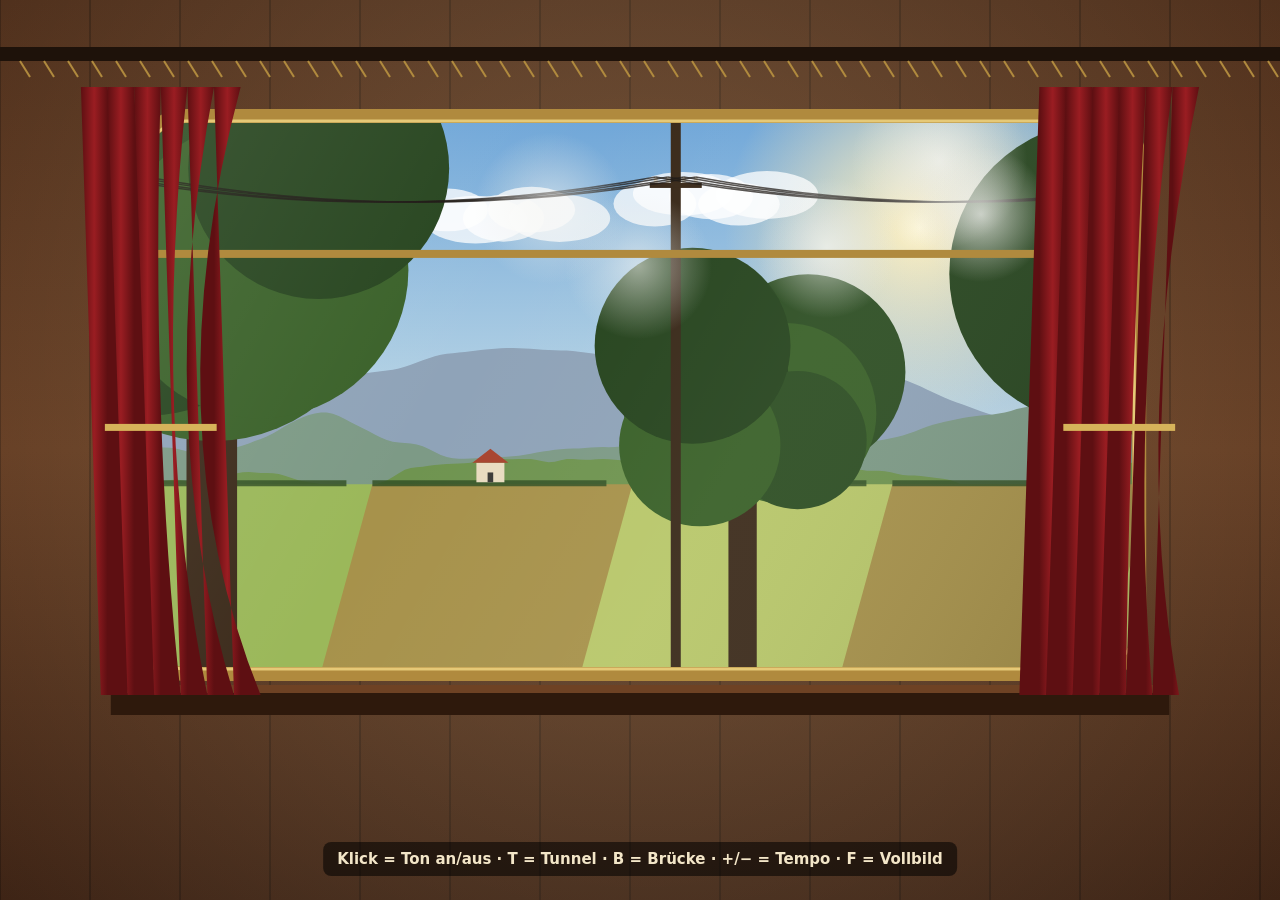
==== static/fenster.html @ 9db23c3a "Virtuelles Zugfenster (Dampfeisenbahn) mit Licht- und Tonsteuerung Animierte Landschaft mit Parallax" ====
<!doctype html>
<html lang="de" translate="no">
<head>
<meta charset="utf-8">
<meta name="google" content="notranslate">
<meta name="viewport" content="width=device-width, initial-scale=1">
<title>Zugfenster</title>
<style>
  html, body { margin: 0; height: 100%; background: #000; overflow: hidden; cursor: none; }
  canvas { display: block; width: 100vw; height: 100vh; }
  #hint {
    position: fixed; left: 50%; bottom: 24px; transform: translateX(-50%);
    font: 600 15px system-ui, sans-serif; color: #f3e6c8; background: rgba(0, 0, 0, .55);
    padding: 8px 14px; border-radius: 8px; transition: opacity 1s; pointer-events: none;
  }
</style>
</head>
<body>
<canvas id="c"></canvas>
<div id="hint">Klick = Ton an/aus · T = Tunnel · B = Brücke · +/− = Tempo · F = Vollbild</div>
<script>
// Virtuelles Zugfenster einer Dampfeisenbahn.
// URL-Parameter: licht=1 (steuert Fenster-LEDs über die Lichtpult-API), fenster=f02,f10 (welche LEDs),
//                ton=0 (ohne Ton), tempo=1.0
const P = new URLSearchParams(location.search);
const LIGHT = P.get('licht') === '1';
const WINDOW_FX = (P.get('fenster') || 'f02,f10').split(',');
let tempo = Number(P.get('tempo') || 1);

const cv = document.getElementById('c');
const ctx = cv.getContext('2d');
let W, H, DPR;
function resize() {
  DPR = Math.min(devicePixelRatio || 1, 2);
  W = innerWidth; H = innerHeight;
  cv.width = W * DPR; cv.height = H * DPR;
  ctx.setTransform(DPR, 0, 0, DPR, 0, 0);
}
addEventListener('resize', resize);
resize();

// ------------------------------------------------------------ Zufall/Noise
function hash(n) { const s = Math.sin(n * 127.1 + 311.7) * 43758.5453; return s - Math.floor(s); }
function noise(x) { const i = Math.floor(x), f = x - i, u = f * f * (3 - 2 * f); return hash(i) * (1 - u) + hash(i + 1) * u; }
function fbm(x, oct = 4) { let a = 0, amp = 0.5, fr = 1; for (let i = 0; i < oct; i++) { a += amp * noise(x * fr); amp *= 0.5; fr *= 2; } return a; }

// ------------------------------------------------------------ Fenster-Geometrie
function win() {
  const w = Math.min(W * 0.78, H * 1.25), h = Math.min(H * 0.62, w * 0.62);
  return { x: (W - w) / 2, y: H * 0.13, w, h, r: Math.min(w, h) * 0.08 };
}
function rr(x, y, w, h, r, newPath = true) {
  if (newPath) ctx.beginPath();
  ctx.moveTo(x + r, y); ctx.arcTo(x + w, y, x + w, y + h, r); ctx.arcTo(x + w, y + h, x, y + h, r);
  ctx.arcTo(x, y + h, x, y, r); ctx.arcTo(x, y, x + w, y, r); ctx.closePath();
}

// ------------------------------------------------------------ Ereignisse: Tunnel, Brücke
let dist = 0;            // zurückgelegte Strecke (px bei Parallaxe 1)
const SPEED = 520;       // px/s bei tempo 1
let tunnel = null;       // {start, len}
let bridge = null;
function scheduleEvents() {
  if (!tunnel && Math.random() < 0.0009 * tempo) tunnel = { start: dist + W * 1.2, len: 2200 + Math.random() * 2600 };
  if (!bridge && !tunnel && Math.random() < 0.0012 * tempo) bridge = { start: dist + W * 1.2, len: 1600 + Math.random() * 1200 };
  if (tunnel && dist > tunnel.start + tunnel.len + W * 2) tunnel = null;
  if (bridge && dist > bridge.start + bridge.len + W * 2) bridge = null;
}
// ------------------------------------------------------------ Landschaftsebenen
function drawSky(wx, t) {
  const g = ctx.createLinearGradient(0, wx.y, 0, wx.y + wx.h);
  g.addColorStop(0, '#6fa6d8'); g.addColorStop(0.55, '#bcd7e6'); g.addColorStop(1, '#f2e2b8');
  ctx.fillStyle = g; ctx.fillRect(wx.x, wx.y, wx.w, wx.h);
  // Sonne
  const sx = wx.x + wx.w * 0.78, sy = wx.y + wx.h * 0.2;
  const sg = ctx.createRadialGradient(sx, sy, 0, sx, sy, wx.h * 0.35);
  sg.addColorStop(0, 'rgba(255,248,215,1)'); sg.addColorStop(0.12, 'rgba(255,240,190,.9)'); sg.addColorStop(1, 'rgba(255,230,170,0)');
  ctx.fillStyle = sg; ctx.fillRect(wx.x, wx.y, wx.w, wx.h);
  // Wolken (sehr langsam)
  for (let i = 0; i < 6; i++) {
    const span = wx.w + 400;
    const cx = wx.x + ((i * 397 - dist * 0.02 - t * 4) % span + span) % span - 200;
    const cy = wx.y + wx.h * (0.08 + 0.12 * hash(i + 3));
    ctx.fillStyle = 'rgba(255,255,255,.75)';
    for (let k = 0; k < 5; k++) {
      ctx.beginPath();
      ctx.ellipse(cx + k * 28 - 56, cy + Math.sin(k * 2 + i) * 6, 40 + 12 * hash(i * 7 + k), 18 + 6 * hash(i + k), 0, 0, 7);
      ctx.fill();
    }
  }
}

function ridge(wx, par, base, amp, freq, color, seed) {
  const off = dist * par;
  ctx.fillStyle = color;
  ctx.beginPath();
  ctx.moveTo(wx.x, wx.y + wx.h);
  for (let x = 0; x <= wx.w; x += 6) {
    const y = wx.y + wx.h * base - fbm((x + off) * freq + seed) * wx.h * amp;
    ctx.lineTo(wx.x + x, y);
  }
  ctx.lineTo(wx.x + wx.w, wx.y + wx.h);
  ctx.fill();
}

function drawFields(wx) {
  const par = 0.35, off = dist * par, top = wx.y + wx.h * 0.66;
  const cols = ['#9bb85a', '#c9b45a', '#86a94c', '#b8c76a', '#a7924b', '#7fa35a'];
  const seg = 260;
  const first = Math.floor(off / seg);
  for (let i = first; i < first + Math.ceil(wx.w / seg) + 2; i++) {
    const x = wx.x + i * seg - off;
    ctx.fillStyle = cols[Math.floor(hash(i) * cols.length)];
    ctx.beginPath();
    ctx.moveTo(x, top); ctx.lineTo(x + seg, top); ctx.lineTo(x + seg * 1.4, wx.y + wx.h); ctx.lineTo(x - seg * 0.2, wx.y + wx.h);
    ctx.fill();
    // Hecke
    ctx.fillStyle = 'rgba(52,82,38,.85)';
    ctx.fillRect(x, top - 4, seg * 0.9, 6);
    // Häuschen oder Kuh
    const r = hash(i * 3.7);
    if (r < 0.18) house(x + seg * 0.4, top - 2, 28);
    else if (r < 0.3) cow(x + seg * 0.6, top + 26);
  }
}

function house(x, y, s) {
  ctx.fillStyle = '#e9dcc0'; ctx.fillRect(x, y - s * 0.7, s, s * 0.7);
  ctx.fillStyle = '#a8442f';
  ctx.beginPath(); ctx.moveTo(x - 4, y - s * 0.7); ctx.lineTo(x + s / 2, y - s * 1.2); ctx.lineTo(x + s + 4, y - s * 0.7); ctx.fill();
  ctx.fillStyle = '#3b3a37'; ctx.fillRect(x + s * 0.4, y - s * 0.35, s * 0.2, s * 0.35);
}

function cow(x, y) {
  ctx.fillStyle = '#f4f1ea'; ctx.beginPath(); ctx.ellipse(x, y, 13, 7, 0, 0, 7); ctx.fill();
  ctx.fillStyle = '#2a2724'; ctx.beginPath(); ctx.ellipse(x - 3, y - 1, 5, 4, 0, 0, 7); ctx.fill();
  ctx.fillStyle = '#f4f1ea'; ctx.beginPath(); ctx.ellipse(x + 14, y - 4, 5, 4, 0, 0, 7); ctx.fill();
  ctx.fillStyle = '#2a2724'; for (const dx of [-8, -3, 5, 9]) ctx.fillRect(x + dx, y + 5, 2, 7);
}

function tree(x, ground, s, dark) {
  ctx.fillStyle = dark ? '#3d2c1c' : '#5a4128';
  ctx.fillRect(x - s * 0.06, ground - s * 0.9, s * 0.12, s * 0.9);
  const green = dark ? ['#2e4f24', '#3a6129', '#27451f'] : ['#4f7d34', '#5f913b', '#45702e'];
  for (let k = 0; k < 6; k++) {
    ctx.fillStyle = green[k % 3];
    ctx.beginPath();
    ctx.arc(x + (hash(x * 0.01 + k) - 0.5) * s * 0.7, ground - s * (0.95 + hash(k + x * 0.02) * 0.5), s * (0.28 + hash(k * 3 + x) * 0.15), 0, 7);
    ctx.fill();
  }
}

let nearShadow = 0;
function drawNear(wx) {
  // nahe Bäume/Büsche, schnelle Parallaxe
  const par = 1.0, off = dist * par, ground = wx.y + wx.h * 1.02, step = 170;
  const first = Math.floor(off / step);
  nearShadow = 0;
  const cx = wx.x + wx.w / 2;
  for (let i = first; i < first + Math.ceil(wx.w / step) + 3; i++) {
    const r = hash(i * 1.913);
    if (r < 0.45) continue;
    const x = wx.x + i * step - off + hash(i) * 80;
    const s = wx.h * (0.35 + 0.55 * hash(i * 5.1));
    tree(x, ground, s, true);
    nearShadow = Math.max(nearShadow, Math.max(0, 1 - Math.abs(x - cx) / (s * 0.8)) * (s / wx.h));
  }
}

function drawPoles(wx) {
  const par = 1.35, off = dist * par, spacing = wx.w * 0.55;
  const first = Math.floor(off / spacing);
  const tops = [];
  for (let i = first - 1; i < first + Math.ceil(wx.w / spacing) + 2; i++) {
    const x = wx.x + i * spacing - off;
    tops.push(x);
    ctx.fillStyle = '#3a2a1a';
    ctx.fillRect(x - 5, wx.y - 10, 10, wx.h + 20);
    ctx.fillRect(x - 26, wx.y + wx.h * 0.12, 52, 5);
    ctx.fillStyle = '#d9d2c0';
    for (const dx of [-20, -8, 8, 20]) ctx.fillRect(x + dx - 2, wx.y + wx.h * 0.12 - 6, 4, 6);
  }
  // Leitungen (durchhängend)
  ctx.strokeStyle = 'rgba(30,25,20,.75)';
  ctx.lineWidth = 1.4;
  for (const dx of [-20, -8, 8, 20]) {
    for (let k = 0; k < tops.length - 1; k++) {
      const a = tops[k] + dx, b = tops[k + 1] + dx, y = wx.y + wx.h * 0.12 - 6;
      ctx.beginPath(); ctx.moveTo(a, y); ctx.quadraticCurveTo((a + b) / 2, y + wx.h * 0.09, b, y); ctx.stroke();
    }
  }
}

function drawBridge(wx) {
  if (!bridge) return 0;
  const s = bridge.start - dist + wx.x + wx.w, e = s + bridge.len;
  if (e < wx.x || s > wx.x + wx.w) return 0;
  // Fluss unten
  ctx.fillStyle = '#4f7fa3';
  ctx.fillRect(Math.max(wx.x, s), wx.y + wx.h * 0.7, Math.min(e, wx.x + wx.w) - Math.max(wx.x, s), wx.h * 0.3);
  ctx.fillStyle = 'rgba(255,255,255,.35)';
  for (let k = 0; k < 14; k++) ctx.fillRect(Math.max(wx.x, s) + ((k * 137 + dist * 0.4) % (e - s)), wx.y + wx.h * (0.75 + 0.2 * hash(k)), 30, 2);
  // Stahlträger fliegen vorbei
  ctx.strokeStyle = '#2c2c2e'; ctx.lineWidth = 9;
  const step = 140, off = dist * 1.5;
  for (let x = s - (off % step); x < e; x += step) {
    if (x < wx.x - step || x > wx.x + wx.w + step) continue;
    ctx.beginPath(); ctx.moveTo(x, wx.y + wx.h); ctx.lineTo(x + step, wx.y + wx.h * 0.25); ctx.stroke();
    ctx.beginPath(); ctx.moveTo(x, wx.y + wx.h * 0.25); ctx.lineTo(x, wx.y + wx.h); ctx.stroke();
  }
  ctx.fillStyle = '#2c2c2e'; ctx.fillRect(Math.max(wx.x, s), wx.y + wx.h * 0.22, Math.min(e, wx.x + wx.w) - Math.max(wx.x, s), 12);
  return 1;
}

function drawTunnel(wx) {
  if (!tunnel) return 0;
  const s = tunnel.start - dist + wx.x + wx.w, e = s + tunnel.len;
  if (e < wx.x - 200 || s > wx.x + wx.w + 200) return 0;
  const a = Math.max(wx.x, s), b = Math.min(wx.x + wx.w, e);
  if (b > a) {
    ctx.fillStyle = '#0b0a09'; ctx.fillRect(a, wx.y, b - a, wx.h);
    // Mauerwerk an den Portalen
    ctx.fillStyle = '#5a5047';
    if (s > wx.x) ctx.fillRect(s - 40, wx.y, 40, wx.h);
    if (e < wx.x + wx.w) ctx.fillRect(e, wx.y, 40, wx.h);
    // Tunnellampen huschen vorbei
    const step = 420;
    for (let x = a - ((dist * 1.4) % step); x < b; x += step) {
      if (x < a) continue;
      const g = ctx.createRadialGradient(x, wx.y + wx.h * 0.3, 0, x, wx.y + wx.h * 0.3, 70);
      g.addColorStop(0, 'rgba(255,214,140,.95)'); g.addColorStop(1, 'rgba(255,200,120,0)');
      ctx.fillStyle = g; ctx.fillRect(x - 70, wx.y + wx.h * 0.3 - 70, 140, 140);
    }
  }
  return Math.max(0, Math.min(1, (b - a) / wx.w));
}

// ------------------------------------------------------------ Dampf
const puffs = [];
function updateSteam(wx, dt) {
  if (Math.random() < dt * 3.5 * tempo) {
    puffs.push({ x: wx.x + wx.w + 40, y: wx.y + wx.h * (0.05 + Math.random() * 0.2), r: 30 + Math.random() * 40, a: 0.85, vx: -(SPEED * 0.75 * tempo) * (0.8 + Math.random() * 0.4), vy: 10 + Math.random() * 25 });
  }
  for (const p of puffs) { p.x += p.vx * dt; p.y += p.vy * dt; p.r += 28 * dt; p.a -= 0.18 * dt; }
  while (puffs.length && (puffs[0].a <= 0 || puffs[0].x < wx.x - 200)) puffs.shift();
  for (const p of puffs) {
    const g = ctx.createRadialGradient(p.x, p.y, 0, p.x, p.y, p.r);
    g.addColorStop(0, `rgba(245,245,242,${p.a})`); g.addColorStop(1, 'rgba(235,235,230,0)');
    ctx.fillStyle = g; ctx.beginPath(); ctx.arc(p.x, p.y, p.r, 0, 7); ctx.fill();
  }
}

// ------------------------------------------------------------ Abteil (Rahmen, Vorhänge)
function drawCabin(wx, shakeY, light) {
  // Holzvertäfelung mit Ausschnitt fürs Fenster
  ctx.save();
  ctx.beginPath(); ctx.rect(0, 0, W, H); rr(wx.x, wx.y + shakeY, wx.w, wx.h, wx.r, false); ctx.clip('evenodd');
  const wood = ctx.createLinearGradient(0, 0, 0, H);
  wood.addColorStop(0, '#4a2a17'); wood.addColorStop(0.5, '#5e361d'); wood.addColorStop(1, '#3a2012');
  ctx.fillStyle = wood; ctx.fillRect(0, 0, W, H);
  ctx.strokeStyle = 'rgba(0,0,0,.25)'; ctx.lineWidth = 2;
  for (let x = 0; x < W; x += 90) { ctx.beginPath(); ctx.moveTo(x, 0); ctx.lineTo(x, H); ctx.stroke(); }
  // Lichtschein durchs Fenster auf der Vertäfelung
  const lg = ctx.createRadialGradient(W / 2, wx.y + wx.h / 2, wx.h * 0.4, W / 2, wx.y + wx.h / 2, W * 0.7);
  lg.addColorStop(0, `rgba(255,236,190,${0.18 * light})`); lg.addColorStop(1, 'rgba(255,236,190,0)');
  ctx.fillStyle = lg; ctx.fillRect(0, 0, W, H);
  ctx.restore();
  // Messingrahmen
  ctx.lineWidth = 14; ctx.strokeStyle = '#b08a3e'; rr(wx.x, wx.y + shakeY, wx.w, wx.h, wx.r); ctx.stroke();
  ctx.lineWidth = 3; ctx.strokeStyle = '#e6c977'; rr(wx.x + 5, wx.y + shakeY + 5, wx.w - 10, wx.h - 10, wx.r * 0.9); ctx.stroke();
  // Fenstersprosse (Klappfenster oben)
  ctx.fillStyle = '#b08a3e'; ctx.fillRect(wx.x, wx.y + shakeY + wx.h * 0.24, wx.w, 8);
  // Fensterbank
  ctx.fillStyle = '#2e190c'; ctx.fillRect(wx.x - 30, wx.y + wx.h + 14, wx.w + 60, 26);
  ctx.fillStyle = '#6e4224'; ctx.fillRect(wx.x - 30, wx.y + wx.h + 10, wx.w + 60, 8);
  // Vorhänge
  for (const side of [-1, 1]) {
    const x0 = side < 0 ? wx.x - wx.w * 0.06 : wx.x + wx.w - wx.w * 0.1;
    const cw = wx.w * 0.16;
    for (let k = 0; k < 6; k++) {
      const g = ctx.createLinearGradient(x0 + k * cw / 6, 0, x0 + (k + 1) * cw / 6, 0);
      g.addColorStop(0, '#5e0f12'); g.addColorStop(0.5, '#9a1d22'); g.addColorStop(1, '#5e0f12');
      ctx.fillStyle = g;
      ctx.beginPath();
      ctx.moveTo(x0 + k * cw / 6, wx.y - 30);
      ctx.lineTo(x0 + (k + 1) * cw / 6, wx.y - 30);
      ctx.quadraticCurveTo(x0 + cw * 0.5 + side * 10, wx.y + wx.h * 0.55, x0 + (k + 1) * cw / 6 - side * 20, wx.y + wx.h + 20);
      ctx.lineTo(x0 + k * cw / 6 - side * 20, wx.y + wx.h + 20);
      ctx.fill();
    }
    // Raffhalter
    ctx.fillStyle = '#d6b35a'; ctx.fillRect(x0 + cw * 0.15, wx.y + wx.h * 0.55, cw * 0.7, 7);
  }
  // Gepäckablage oben
  ctx.fillStyle = '#1e120a'; ctx.fillRect(0, wx.y - 70, W, 14);
  ctx.strokeStyle = '#b08a3e'; ctx.lineWidth = 2;
  for (let x = 20; x < W; x += 24) { ctx.beginPath(); ctx.moveTo(x, wx.y - 56); ctx.lineTo(x + 10, wx.y - 40); ctx.stroke(); }
}

function glass(wx, shakeY) {
  const g = ctx.createLinearGradient(wx.x, wx.y, wx.x + wx.w, wx.y + wx.h);
  g.addColorStop(0, 'rgba(255,255,255,.10)'); g.addColorStop(0.35, 'rgba(255,255,255,0)');
  g.addColorStop(0.6, 'rgba(255,255,255,.05)'); g.addColorStop(1, 'rgba(0,0,0,.12)');
  ctx.fillStyle = g; rr(wx.x, wx.y + shakeY, wx.w, wx.h, wx.r); ctx.fill();
}

// ------------------------------------------------------------ Ton (Dampflok + Schienenstöße)
let audio = null, soundOn = P.get('ton') !== '0';
function initAudio() {
  if (audio) return;
  const ac = new AudioContext();
  const master = ac.createGain(); master.gain.value = 0.35; master.connect(ac.destination);
  const nb = ac.createBuffer(1, ac.sampleRate * 2, ac.sampleRate);
  const d = nb.getChannelData(0); for (let i = 0; i < d.length; i++) d[i] = Math.random() * 2 - 1;
  const rumble = ac.createBufferSource(); rumble.buffer = nb; rumble.loop = true;
  const lp = ac.createBiquadFilter(); lp.type = 'lowpass'; lp.frequency.value = 140;
  const rg = ac.createGain(); rg.gain.value = 0.35;
  rumble.connect(lp).connect(rg).connect(master); rumble.start();
  audio = { ac, master, nb, nextChuff: ac.currentTime + 0.1, beat: 0, nextClack: ac.currentTime + 0.5 };
}
function noiseHit(t, freq, q, gain, dur) {
  const { ac, master, nb } = audio;
  const s = ac.createBufferSource(); s.buffer = nb;
  const f = ac.createBiquadFilter(); f.type = 'bandpass'; f.frequency.value = freq; f.Q.value = q;
  const g = ac.createGain(); g.gain.setValueAtTime(0, t); g.gain.linearRampToValueAtTime(gain, t + 0.015); g.gain.exponentialRampToValueAtTime(0.001, t + dur);
  s.connect(f).connect(g).connect(master); s.start(t, Math.random()); s.stop(t + dur + 0.05);
}
function scheduleAudio(tunnelK) {
  if (!audio || !soundOn) return;
  const { ac } = audio;
  const period = 0.3 / tempo;   // Schnaufen: 4 pro Radumdrehung
  while (audio.nextChuff < ac.currentTime + 0.2) {
    const accent = audio.beat % 4 === 0 ? 1 : 0.65;
    noiseHit(audio.nextChuff, 900 + 300 * Math.random(), 0.8, 0.5 * accent * (1 + tunnelK * 0.6), 0.22);
    audio.nextChuff += period; audio.beat++;
  }
  while (audio.nextClack < ac.currentTime + 0.2) {   // ta-tamm … ta-tamm
    noiseHit(audio.nextClack, 2600, 3, 0.35, 0.05);
    noiseHit(audio.nextClack + 0.13 / tempo, 2300, 3, 0.4, 0.06);
    audio.nextClack += (1.6 + Math.random() * 0.2) / tempo;
  }
}
function whistle() {
  if (!audio || !soundOn) return;
  const { ac, master } = audio, t = ac.currentTime;
  for (const f of [520, 655, 780]) {
    const o = ac.createOscillator(); o.type = 'triangle'; o.frequency.value = f;
    const g = ac.createGain(); g.gain.setValueAtTime(0, t); g.gain.linearRampToValueAtTime(0.07, t + 0.15); g.gain.setValueAtTime(0.07, t + 1.3); g.gain.linearRampToValueAtTime(0, t + 1.7);
    o.connect(g).connect(master); o.start(t); o.stop(t + 1.8);
  }
}
function toggleSound() {
  initAudio();
  soundOn = !soundOn || audio.ac.state !== 'running';
  if (soundOn) { audio.ac.resume(); audio.master.gain.value = 0.35; } else audio.master.gain.value = 0;
}
addEventListener('click', toggleSound);
if (soundOn) { try { initAudio(); } catch (e) { /* Autoplay blockiert: Klick nötig */ } }

// ------------------------------------------------------------ Licht (Fenster-LEDs folgen dem Bild)
let lastSent = -1, lastSendT = 0;
function sendLight(level, now) {
  if (!LIGHT || now - lastSendT < 0.1 || Math.abs(level - lastSent) < 0.02) return;
  lastSendT = now; lastSent = level;
  const lv = {};
  for (const id of WINDOW_FX) lv[id] = { dimmer: Math.round(level * 100) / 100, r: 1, g: 0.85, b: 0.55, w: 1, a: 0.3 };
  fetch('/api/levels', { method: 'POST', headers: { 'Content-Type': 'application/json' }, body: JSON.stringify({ levels: lv, fade: 0 }) }).catch(() => {});
}

// ------------------------------------------------------------ Tastatur
addEventListener('keydown', (e) => {
  const wx = win();
  if (e.key === 't' || e.key === 'T') tunnel = { start: dist + wx.w * 0.3, len: 2600 };
  if (e.key === 'b' || e.key === 'B') bridge = { start: dist + wx.w * 0.3, len: 1800 };
  if (e.key === '+') tempo = Math.min(2.5, tempo + 0.1);
  if (e.key === '-') tempo = Math.max(0.2, tempo - 0.1);
  if (e.key === 'p' || e.key === 'P') whistle();
  if (e.key === 'f' || e.key === 'F') document.fullscreenElement ? document.exitFullscreen() : document.documentElement.requestFullscreen();
});
setTimeout(() => { document.getElementById('hint').style.opacity = 0; }, 6000);

// ------------------------------------------------------------ Hauptschleife
let last = performance.now(), nextWhistle = 20 + Math.random() * 40;
function frame(nowMs) {
  const dt = Math.min(0.05, (nowMs - last) / 1000); last = nowMs;
  const t = nowMs / 1000;
  dist += SPEED * tempo * dt;
  scheduleEvents();
  const wx = win();
  // Ruckeln: Schienenstoß-Rhythmus + leichtes Schwanken
  const phase = (t * tempo / 1.65) % 1;
  const shakeY = Math.sin(t * 2.1) * 1.5 + (phase < 0.08 ? -3 * Math.sin(phase / 0.08 * Math.PI) : 0);

  ctx.fillStyle = '#000'; ctx.fillRect(0, 0, W, H);
  ctx.save();
  rr(wx.x, wx.y + shakeY, wx.w, wx.h, wx.r); ctx.clip();
  ctx.translate(0, shakeY);
  drawSky(wx, t);
  ridge(wx, 0.04, 0.62, 0.38, 0.0022, '#8fa3b8', 10);      // ferne Berge
  ridge(wx, 0.08, 0.66, 0.22, 0.004, '#7d9a86', 50);      // Vorberge
  ridge(wx, 0.16, 0.72, 0.16, 0.006, '#6f9450', 90);      // Hügel
  drawFields(wx);
  const onBridge = drawBridge(wx);
  if (!onBridge) drawNear(wx); else nearShadow = 0;
  drawPoles(wx);
  updateSteam(wx, dt);
  const tunnelK = drawTunnel(wx);
  ctx.restore();
  glass(wx, shakeY);

  const light = (1 - tunnelK) * (1 - 0.7 * Math.min(1, nearShadow));
  drawCabin(wx, shakeY, light);
  sendLight(0.12 + 0.78 * light, t);
  scheduleAudio(tunnelK);
  if (t > nextWhistle) { whistle(); nextWhistle = t + 40 + Math.random() * 70; }
  requestAnimationFrame(frame);
}
requestAnimationFrame(frame);
</script>
</body>
</html>
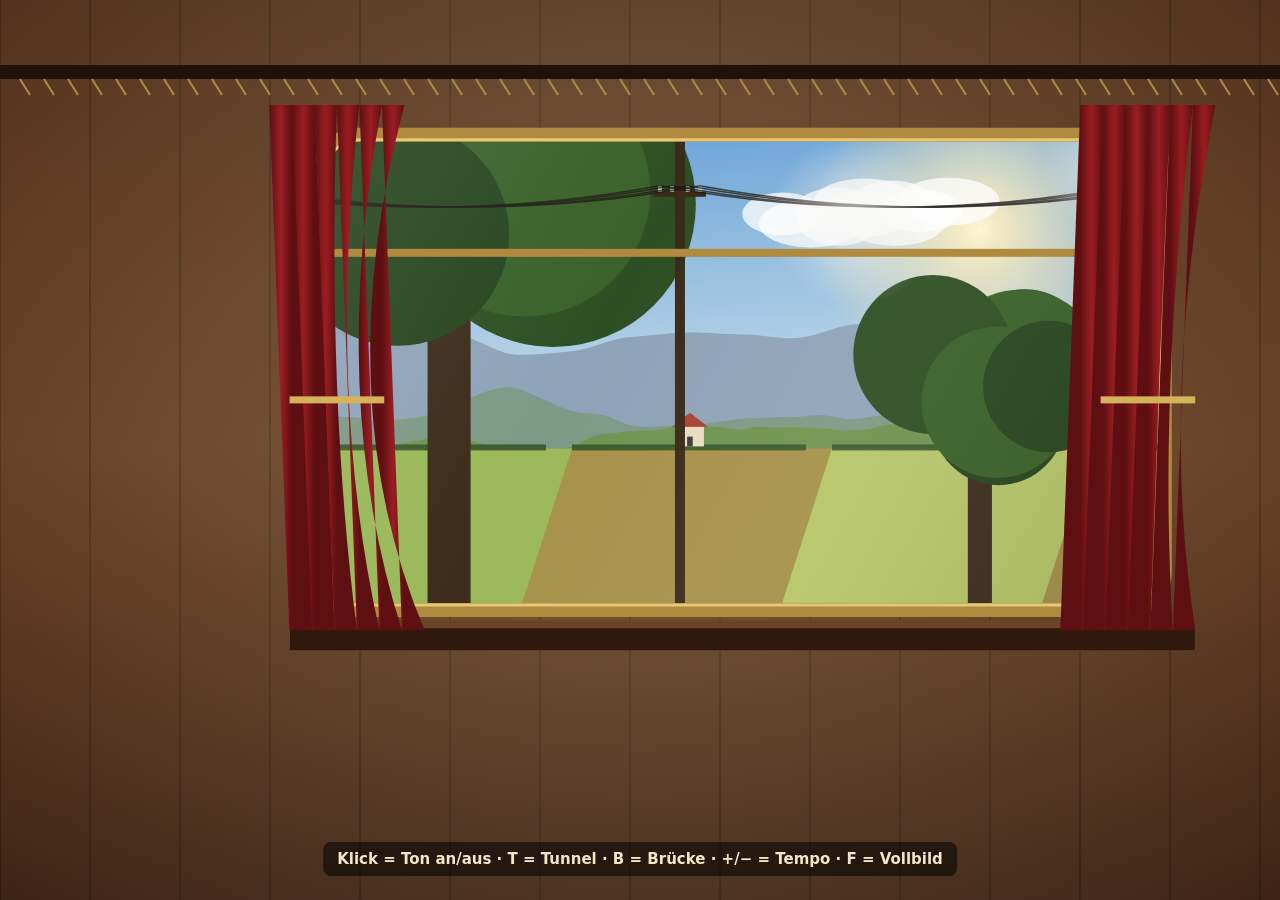
==== commit 0c84613f: "Zugfenster: kleiner, nach rechts versetzt; Größe/Lage per URL (groesse, versatz) Co-Authored-By: Cla" ====
--- a/static/fenster.html
+++ b/static/fenster.html
@@ -46,8 +46,10 @@
 
 // ------------------------------------------------------------ Fenster-Geometrie
 function win() {
-  const w = Math.min(W * 0.78, H * 1.25), h = Math.min(H * 0.62, w * 0.62);
-  return { x: (W - w) / 2, y: H * 0.13, w, h, r: Math.min(w, h) * 0.08 };
+  // Größe und Lage per URL anpassbar: groesse=0.66 (Anteil der Breite), versatz=0.08 (nach rechts)
+  const size = Number(P.get('groesse') || 0.66), shift = Number(P.get('versatz') || 0.08);
+  const w = Math.min(W * size, H * size * 1.6), h = Math.min(H * size * 0.8, w * 0.62);
+  return { x: (W - w) / 2 + W * shift, y: H * 0.15, w, h, r: Math.min(w, h) * 0.08 };
 }
 function rr(x, y, w, h, r, newPath = true) {
   if (newPath) ctx.beginPath();
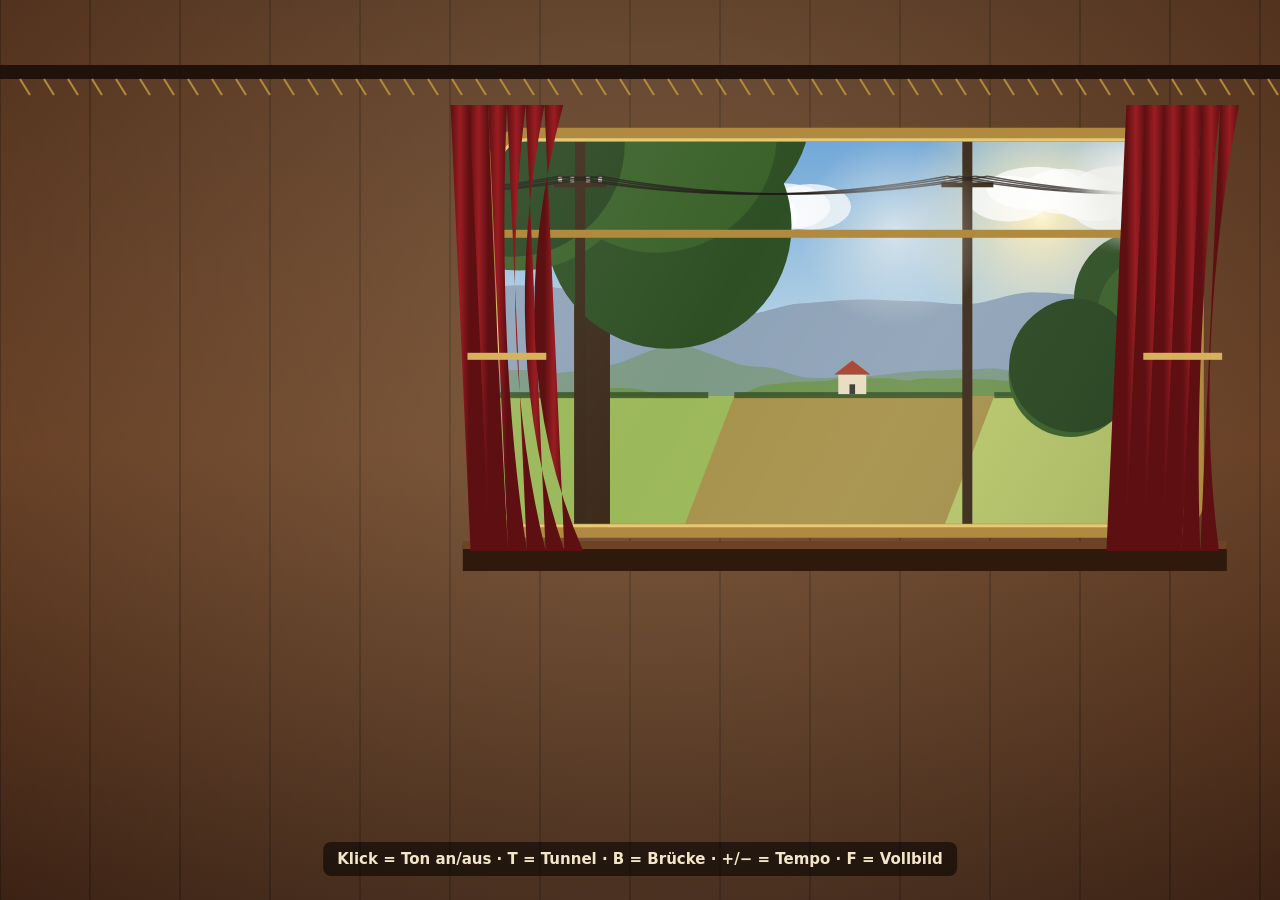
==== commit f6020c38: "Zugfenster: noch kleiner und weiter rechts Co-Authored-By: Claude Opus 5.5 <noreply@anthropic.com>" ====
--- a/static/fenster.html
+++ b/static/fenster.html
@@ -46,8 +46,8 @@
 
 // ------------------------------------------------------------ Fenster-Geometrie
 function win() {
-  // Größe und Lage per URL anpassbar: groesse=0.66 (Anteil der Breite), versatz=0.08 (nach rechts)
-  const size = Number(P.get('groesse') || 0.66), shift = Number(P.get('versatz') || 0.08);
+  // Größe und Lage per URL anpassbar: groesse=0.55 (Anteil der Breite), versatz=0.16 (nach rechts)
+  const size = Number(P.get('groesse') || 0.55), shift = Number(P.get('versatz') || 0.16);
   const w = Math.min(W * size, H * size * 1.6), h = Math.min(H * size * 0.8, w * 0.62);
   return { x: (W - w) / 2 + W * shift, y: H * 0.15, w, h, r: Math.min(w, h) * 0.08 };
 }
